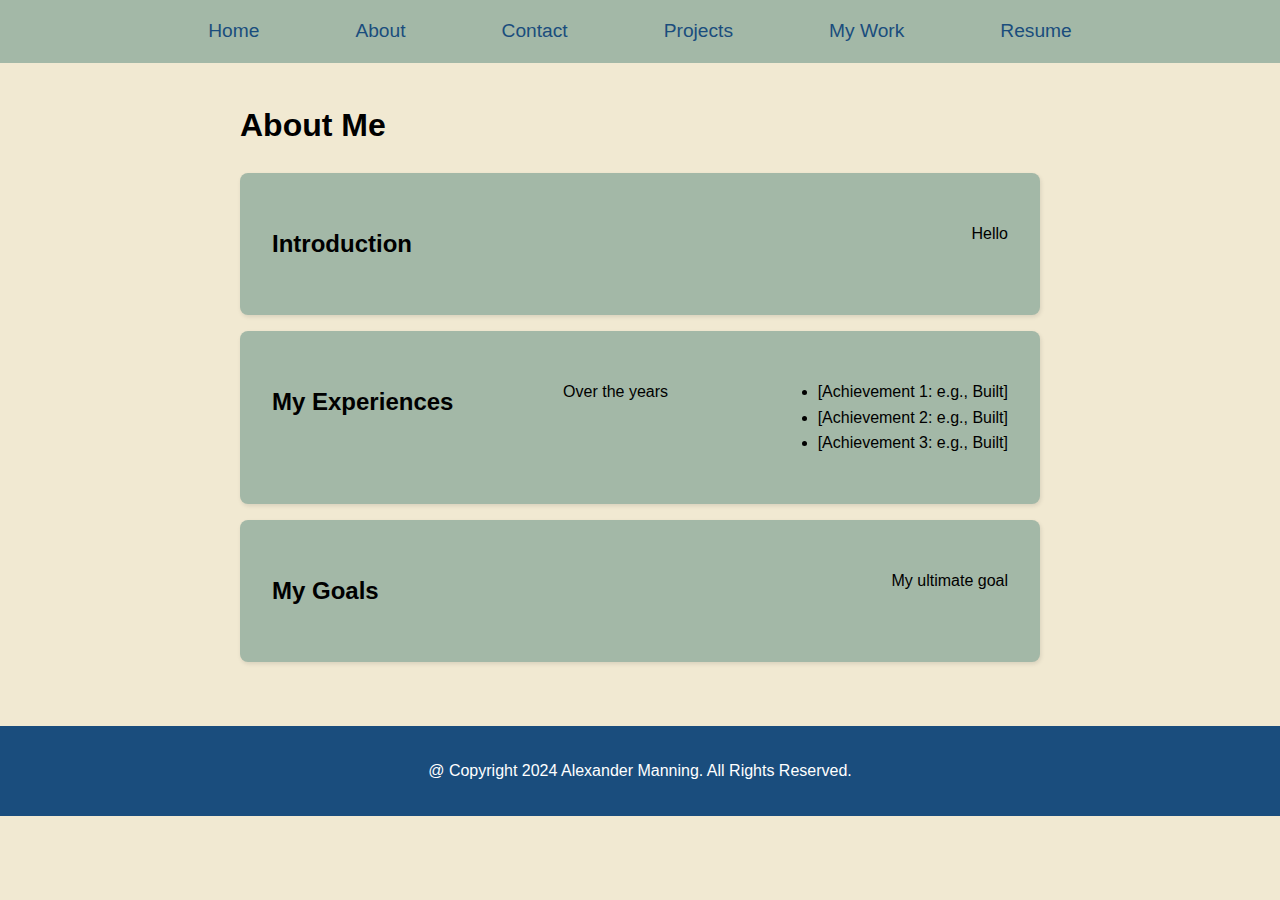
==== about.html @ c3526cbe "Feat: (CSS file created)" ====
<!DOCTYPE html>
<html lang="en">
<head>
    <meta charset="UTF-8">
    <link rel="stylesheet" href="assets/css/main-css.css">
    <title>About - Alexander</title>
</head>
<body>
    <!-- Header -->
    <header>
        <nav>
            <ul>
                <li><a href="index.html">Home</a></li>
                <li><a href="about.html">About</a></li>
                <li><a href="contact.html">Contact</a></li>
                <li><a href="projects.html">Projects</a></li>
                <li><a href="mywork.html">My Work</a></li>
                <li><a href="resume.html">Resume</a></li>
            </ul>
        </nav>
    </header>

    <!-- Main Content -->
    <main>
        <h1>About Me</h1>
        <section id="introduction">
            <h2>Introduction</h2>
            <p>
                Hello
            </p>
        </section>

        <section id="experience">
            <h2>My Experiences</h2>
            <p>
                Over the years
            </p>
            <ul>
                <li>[Achievement 1: e.g., Built]</li>
                <li>[Achievement 2: e.g., Built]</li>
                <li>[Achievement 3: e.g., Built]</li>
            </ul>
        </section>

        <section id="goals">
            <h2>My Goals</h2>
            <p>
                My ultimate goal
            </p>
        </section>
    </main>

    <!-- Footer -->
    <footer>
        <p>@ Copyright 2024 Alexander Manning. All Rights Reserved.</p>
    </footer>
</body>
</html>
---- assets/css/main-css.css ----
/* Reset and Base Styles */
body {
    margin: 0;
    font-family: Arial, sans-serif;
    background-color: #F1E9D2; /* Light Sand */
    color: #000000; /* Black */
    line-height: 1.6;
}

/* Header - Mobile First */
header {
    background-color: #A3B8A7; /* Soft Sage Green */
    padding: 1rem;
}

header nav ul {
    display: flex;
    flex-direction: column; /* Stacked navigation for mobile */
    gap: 1rem; /* Space between items */
    list-style: none;
    padding: 0;
    margin: 0;
    text-align: center; /* Center align for mobile */
}

header nav ul li a {
    text-decoration: none;
    color: #1A4D7D; /* Deep Blue */
    font-size: 1.2rem;
    padding: 1rem 2rem;
    border-radius: 5px;
    transition: background-color 0.3s ease, color 0.3s ease;
}

header nav ul li a:hover {
    background-color: #FF6B6B; /* Warm Coral */
    color: #FFFFFF; /* White */
}

/* Main Content - Mobile First */
main {
    padding: 1rem;
}

main section {
    margin: 1rem 0;
    padding: 1rem;
    background-color: #A3B8A7; /* Soft Sage Green */
    border-radius: 8px;
    text-align: center; /* Center content for mobile */
    box-shadow: 1px 2px 4px rgba(0, 0, 0, 0.1);
}

main section h4 {
    font-size: 1.2rem;
    color: #1A4D7D; /* Deep Blue */
    margin-bottom: 0.5rem;
}

main section img {
    width: 100%;
    max-width: 400px; /* Limit image size for mobile */
    border-radius: 8px;
    margin-top: 0.5rem;
}

/* Footer - Mobile First */
footer {
    background-color: #1A4D7D; /* Deep Blue */
    color: #FFFFFF; /* White */
    text-align: center;
    padding: 1rem;
    font-size: 0.8rem;
    margin-top: 2rem;
}

/* Desktop / Laptop Layout Enhancements */
@media (min-width: 768px) {
    header nav ul {
        flex-direction: row; /* Horizontal navigation for larger screens */
        justify-content: center;
        gap: 2rem;
    }

    main {
        max-width: 800px;
        margin: 0 auto; /* Center main content */
    }

    main section {
        display: flex;
        justify-content: space-between; /* Align image and text side by side */
        text-align: left; /* Left-align content for desktop */
        padding: 2rem;
    }

    main section img {
        width: 40%; /* Shrink image size for desktop */
        margin: 0;
    }

    footer {
        font-size: 1rem; /* Larger footer text for desktop */
    }
}
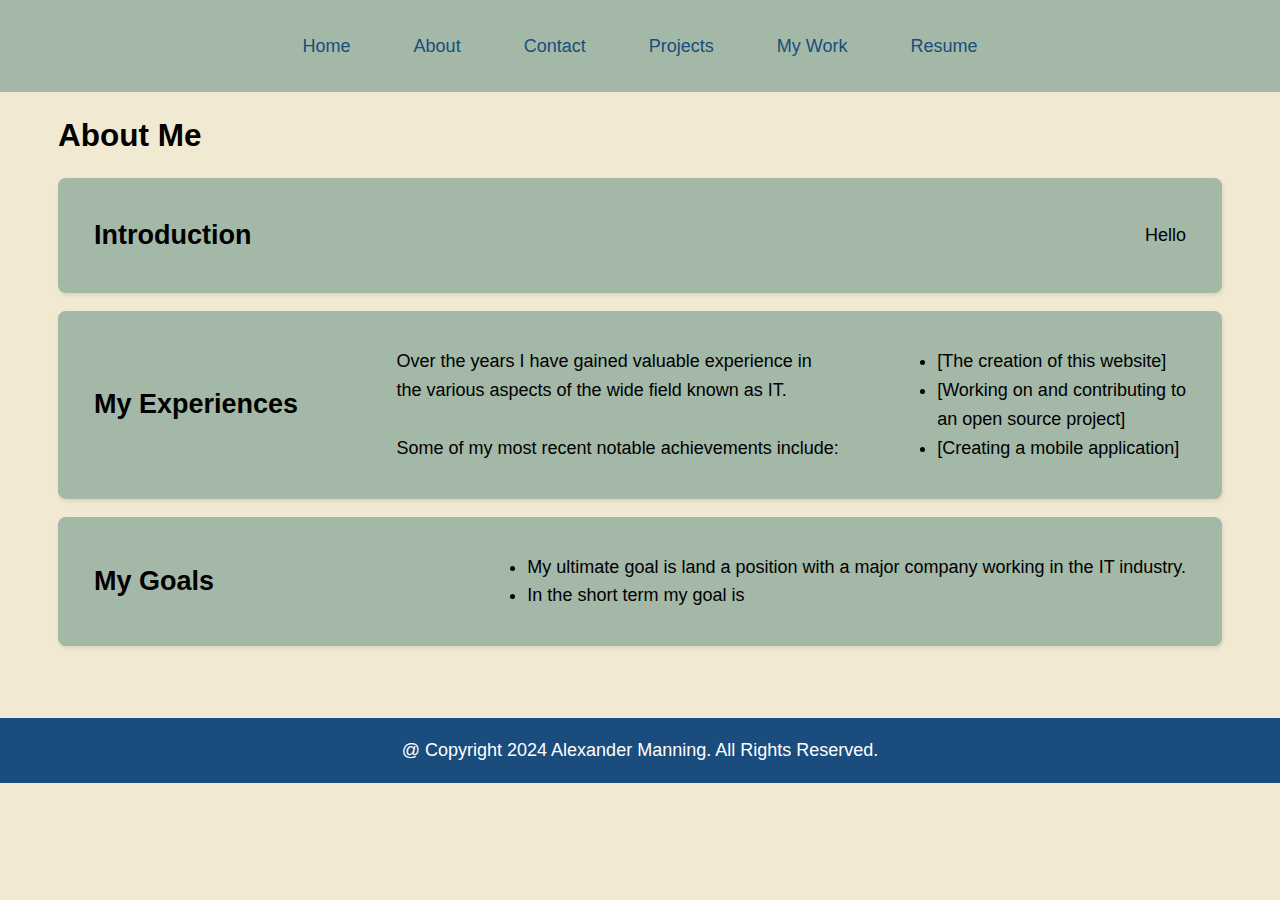
==== commit 94ac2770: "Feat: (css fixed for mobile)" ====
--- a/about.html
+++ b/about.html
@@ -33,20 +33,30 @@
         <section id="experience">
             <h2>My Experiences</h2>
             <p>
-                Over the years
+                Over the years I have gained valuable experience in
+                <br> the various aspects of the wide field known as IT.
+                <br>
+
+                <br> Some of my most recent notable achievements include:
             </p>
             <ul>
-                <li>[Achievement 1: e.g., Built]</li>
-                <li>[Achievement 2: e.g., Built]</li>
-                <li>[Achievement 3: e.g., Built]</li>
+                <li>[The creation of this website]</li>
+                <li>[Working on and contributing to
+                    <br> an open source project]</li>
+                <li>[Creating a mobile application]</li>
             </ul>
         </section>
 
         <section id="goals">
             <h2>My Goals</h2>
-            <p>
-                My ultimate goal
-            </p>
+            <ul>
+                <li>
+                    My ultimate goal is land a position with a major company working in the IT industry.
+                </li>
+                <li>
+                    In the short term my goal is
+                </li>
+            </ul>
         </section>
     </main>
 
--- a/assets/css/main-css.css
+++ b/assets/css/main-css.css
@@ -1,105 +1,162 @@
 /* Reset and Base Styles */
+* {
+    box-sizing: border-box;
+    margin: 0;
+    padding: 0;
+}
+
+/* Basic font size for entire website */
+html {
+    font-size: 16px;
+}
+
 body {
     margin: 0;
     font-family: Arial, sans-serif;
-    background-color: #F1E9D2; /* Light Sand */
-    color: #000000; /* Black */
+    background-color: #F1E9D2;
+    color: #000000;
     line-height: 1.6;
+    overflow-x: hidden; /* Prevent horizontal scroll on mobile */
 }
+
+/* Text sizes for mobiles */
+h1 { font-size: 1.75rem; }
+h2 { font-size: 1.5rem; }
+h3 { font-size: 1.25rem; }
+h4 { font-size: 1.1rem; }
+p { font-size: 1rem; }
 
 /* Header - Mobile First */
 header {
-    background-color: #A3B8A7; /* Soft Sage Green */
+    background-color: #A3B8A7;
     padding: 1rem;
+    width: 100%;
 }
 
 header nav ul {
     display: flex;
-    flex-direction: column; /* Stacked navigation for mobile */
-    gap: 1rem; /* Space between items */
+    flex-direction: column;
+    gap: 0.75rem;
     list-style: none;
     padding: 0;
     margin: 0;
-    text-align: center; /* Center align for mobile */
+    text-align: center;
 }
 
 header nav ul li a {
+    display: block;
     text-decoration: none;
-    color: #1A4D7D; /* Deep Blue */
-    font-size: 1.2rem;
-    padding: 1rem 2rem;
+    color: #1A4D7D;
+    font-size: 1rem;
+    padding: 0.75rem 1rem;
     border-radius: 5px;
     transition: background-color 0.3s ease, color 0.3s ease;
-}
-
-header nav ul li a:hover {
-    background-color: #FF6B6B; /* Warm Coral */
-    color: #FFFFFF; /* White */
 }
 
 /* Main Content - Mobile First */
 main {
     padding: 1rem;
+    width: 100%;
 }
 
 main section {
     margin: 1rem 0;
-    padding: 1rem;
-    background-color: #A3B8A7; /* Soft Sage Green */
+    padding: 1.5rem;
+    background-color: #A3B8A7;
     border-radius: 8px;
-    text-align: center; /* Center content for mobile */
+    text-align: center;
     box-shadow: 1px 2px 4px rgba(0, 0, 0, 0.1);
 }
 
 main section h4 {
-    font-size: 1.2rem;
-    color: #1A4D7D; /* Deep Blue */
-    margin-bottom: 0.5rem;
+    font-size: 1.1rem;
+    color: #1A4D7D;
+    margin-bottom: 1rem;
 }
 
 main section img {
     width: 100%;
-    max-width: 400px; /* Limit image size for mobile */
+    max-width: 300px;
+    height: auto;
     border-radius: 8px;
-    margin-top: 0.5rem;
+    margin: 1rem auto;
+    display: block;
+}
+
+/* Container for text content */
+.content-wrapper {
+    margin-top: 1rem;
 }
 
 /* Footer - Mobile First */
 footer {
-    background-color: #1A4D7D; /* Deep Blue */
-    color: #FFFFFF; /* White */
+    background-color: #1A4D7D;
+    color: #FFFFFF;
     text-align: center;
     padding: 1rem;
-    font-size: 0.8rem;
+    font-size: 0.875rem;
     margin-top: 2rem;
+    width: 100%;
 }
 
-/* Desktop / Laptop Layout Enhancements */
+/* Settings for screens 768px and wider */
 @media (min-width: 768px) {
+    html {
+        font-size: 17px;
+    }
+
     header nav ul {
-        flex-direction: row; /* Horizontal navigation for larger screens */
+        flex-direction: row;
         justify-content: center;
-        gap: 2rem;
+        gap: 1.5rem;
+    }
+
+    main section {
+        padding: 2rem;
+    }
+}
+
+/* Settings for screens 1024px and wider */
+@media (min-width: 1024px) {
+    html {
+        font-size: 18px;
     }
 
     main {
-        max-width: 800px;
-        margin: 0 auto; /* Center main content */
+        max-width: 1200px;
+        margin: 0 auto;
     }
 
     main section {
         display: flex;
-        justify-content: space-between; /* Align image and text side by side */
-        text-align: left; /* Left-align content for desktop */
-        padding: 2rem;
+        align-items: center;
+        justify-content: space-between;
+        text-align: left;
+        gap: 2rem;
     }
 
     main section img {
-        width: 40%; /* Shrink image size for desktop */
+        width: 40%;
         margin: 0;
     }
 
+    .content-wrapper {
+        flex: 1;
+        margin-top: 0;
+    }
+
     footer {
-        font-size: 1rem; /* Larger footer text for desktop */
+        font-size: 1rem;
+    }
+}
+
+/* Settings for screens 1440px and wider */
+@media (min-width: 1440px) {
+    html {
+        font-size: 19px;
+    }
+
+    main {
+        max-width: 1400px;
     }
 }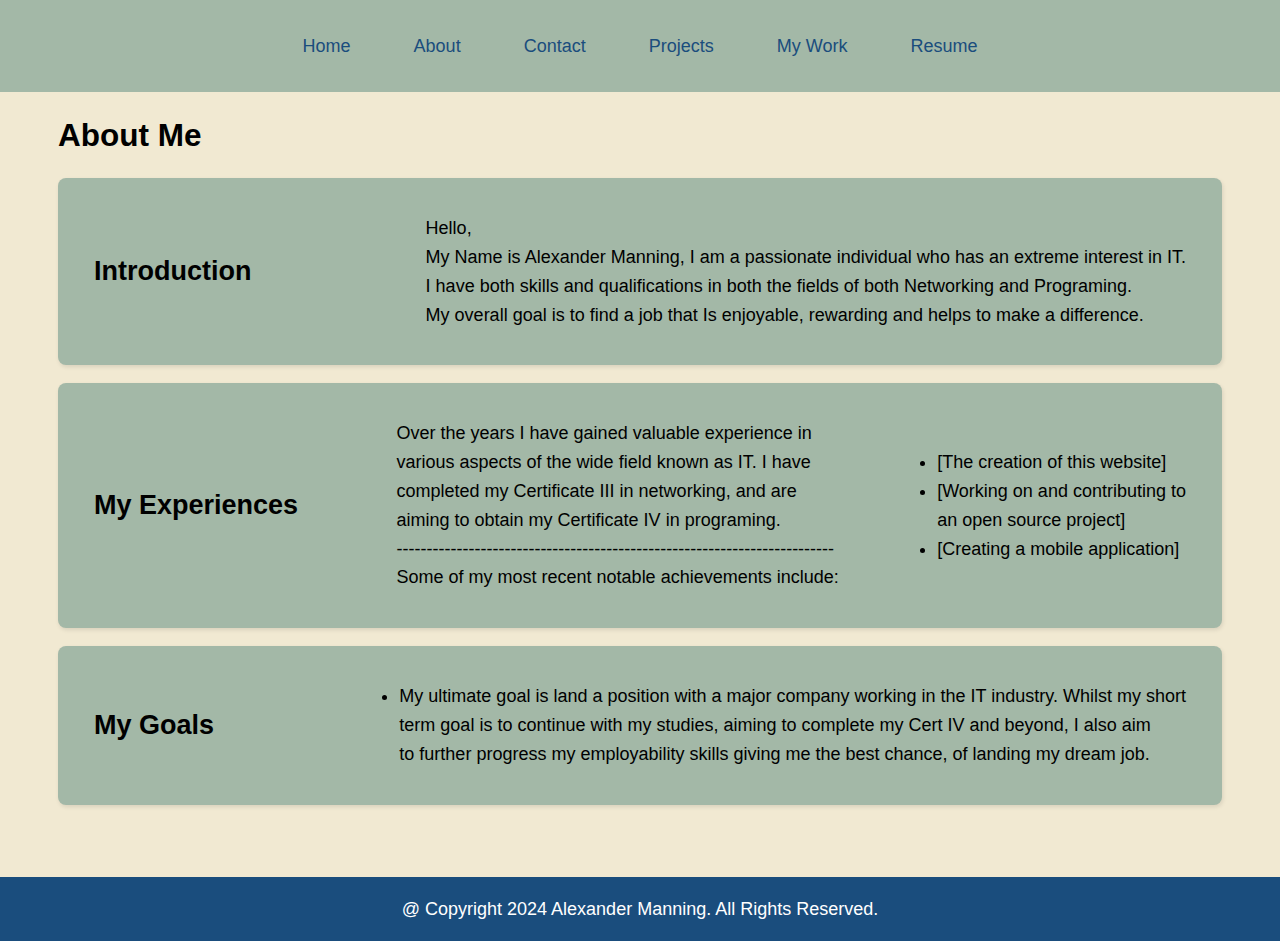
==== commit ee8bdfac: "Feat: (About page finished (does not need any more work done))" ====
--- a/about.html
+++ b/about.html
@@ -26,7 +26,10 @@
         <section id="introduction">
             <h2>Introduction</h2>
             <p>
-                Hello
+                Hello,
+                <br> My Name is Alexander Manning, I am a passionate individual who has an extreme interest in IT.
+                <br> I have both skills and qualifications in both the fields of both Networking and Programing.
+                <br> My overall goal is to find a job that Is enjoyable, rewarding and helps to make a difference.
             </p>
         </section>
 
@@ -34,9 +37,10 @@
             <h2>My Experiences</h2>
             <p>
                 Over the years I have gained valuable experience in
-                <br> the various aspects of the wide field known as IT.
-                <br>
-
+                <br> various aspects of the wide field known as IT. I have
+                <br> completed my Certificate III in networking, and are
+                <br> aiming to obtain my Certificate IV in programing.
+                <br> -------------------------------------------------------------------------
                 <br> Some of my most recent notable achievements include:
             </p>
             <ul>
@@ -51,10 +55,9 @@
             <h2>My Goals</h2>
             <ul>
                 <li>
-                    My ultimate goal is land a position with a major company working in the IT industry.
-                </li>
-                <li>
-                    In the short term my goal is
+                    My ultimate goal is land a position with a major company working in the IT industry. Whilst my short
+                    <br> term goal is to continue with my studies, aiming to complete my Cert IV and beyond, I also aim
+                    <br> to further progress my employability skills giving me the best chance, of landing my dream job.
                 </li>
             </ul>
         </section>
